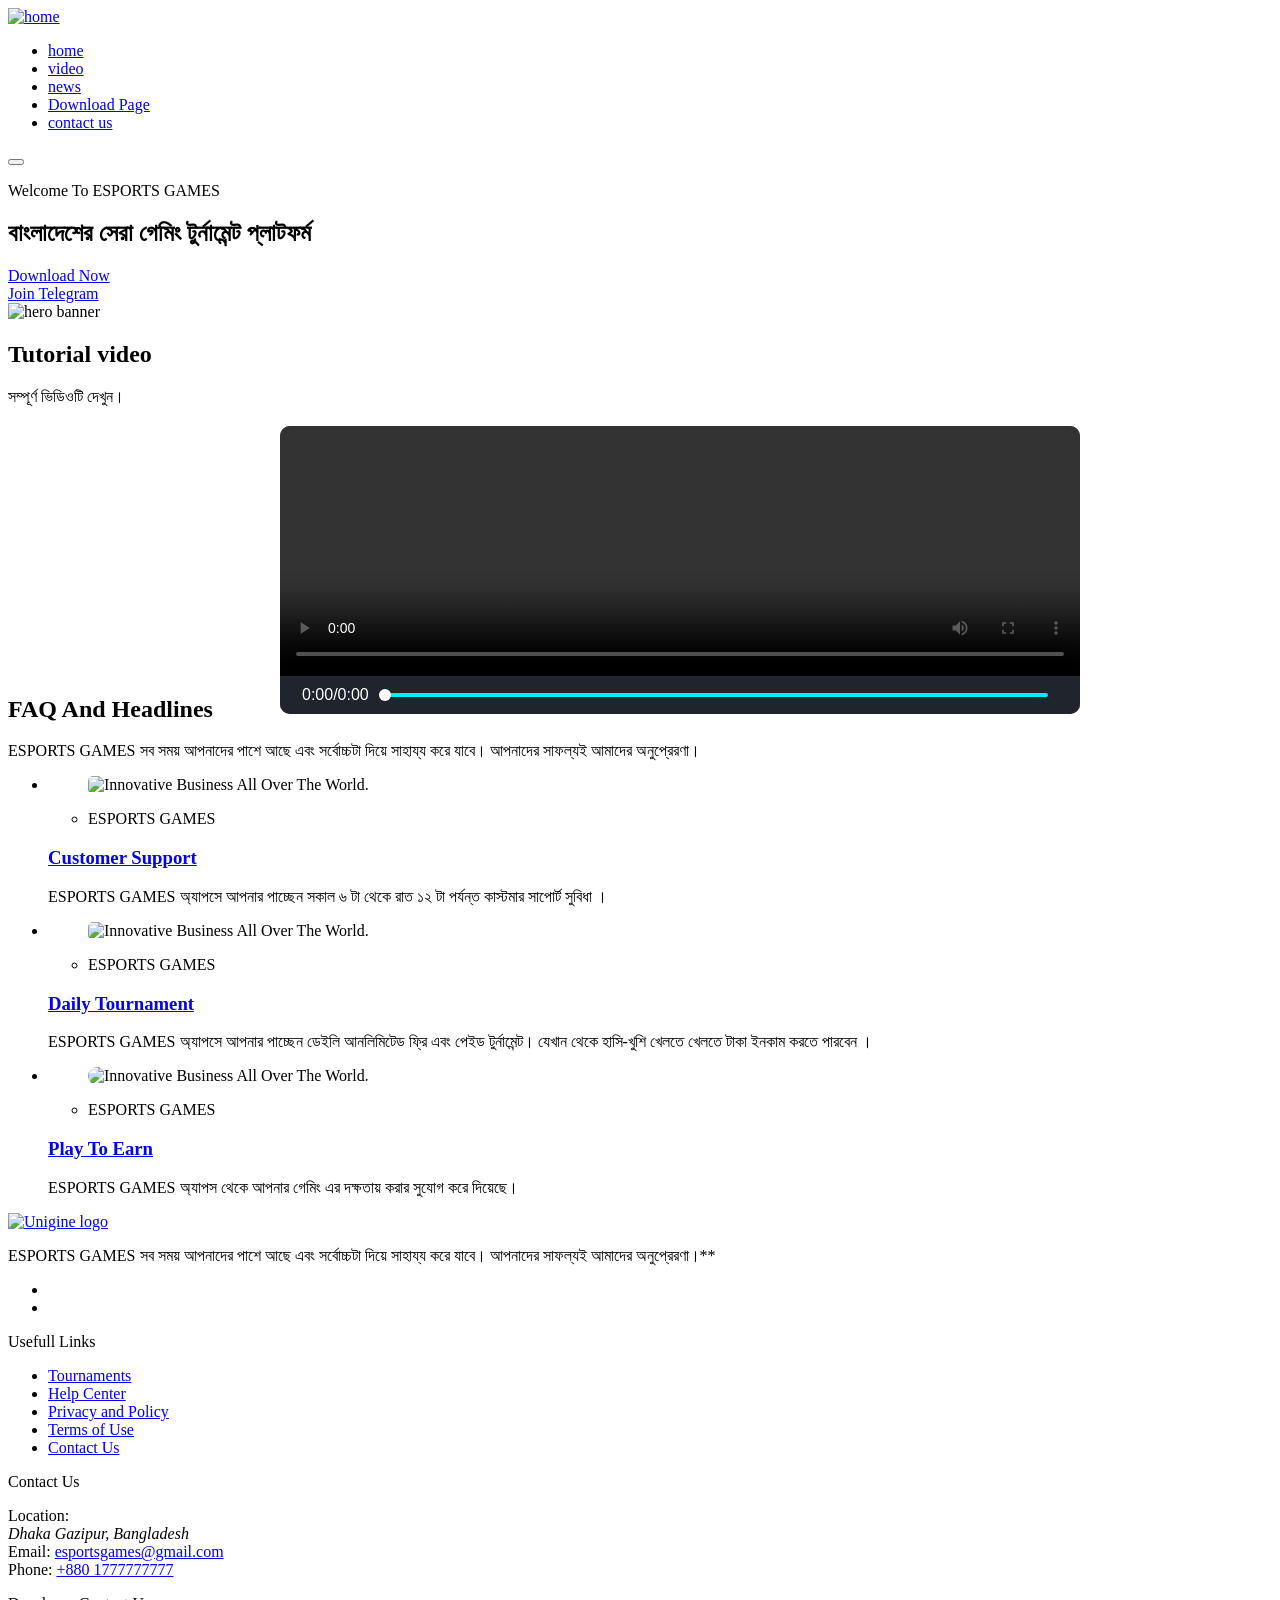
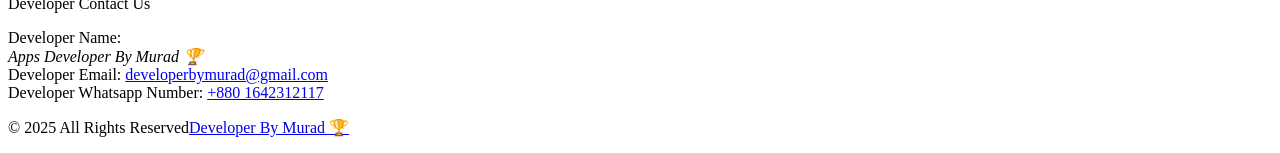
==== New/index.html @ 28377dd4 "Add files via upload" ====
<!DOCTYPE html>
<html lang="en">

<head>
    <meta charset="UTF-8">
    <meta http-equiv="X-UA-Compatible" content="IE=edge">
    <meta name="viewport" content="width=device-width, initial-scale=1.0">

    <!-- 
    - primary meta tags
  -->
    <title>ESPORTS GAMES - 2025 🏆</title>
    <meta name="title" content="UT Tour - Made For True Gamers!">
    <meta name="description" content="This web made by Developer Murad">

    <!-- 
    - favicon
  -->
    <link rel="icon" type="image/png" href="/favicon-96x96.png" sizes="96x96" />
    <link rel="icon" type="image/svg+xml" href="/murad1.svg" />
    <link rel="shortcut icon" href="/favicon.ico" />
    <link rel="apple-touch-icon" sizes="180x180" href="/murad1.png" />
    <link rel="manifest" href="/site.webmanifest" />

    <!-- 
    - google font link
  -->
    <link rel="preconnect" href="https://fonts.googleapis.com">
    <link rel="preconnect" href="https://fonts.gstatic.com" crossorigin>
    <link href="https://fonts.googleapis.com/css2?family=Oxanium:wght@400;500;600;700&family=Work+Sans:wght@600&display=swap" rel="stylesheet">

    <!-- 
    - custom css link
  -->
    <link rel="stylesheet" href="./assets/css/style.css">

    <!-- 
    - preload images
  -->
    <link rel="preload" as="image" href="./assets/images/Murad Home Page.jpg">
    <link rel="preload" as="image" href="./assets/images/hero-banner-bg.png">

</head>

<body id="top">

    <!-- 
    - #HEADER
  -->

    <header class="header active" data-header>
        <div class="container">

            <a href="#" class="logo">
        <img src="./assets/images/murad1.png" width="60" height="63" alt="home">
      </a>

            <nav class="navbar" data-navbar>
                <ul class="navbar-list">

                    <li class="navbar-item">
                        <a href="./index.html" class="navbar-link" data-nav-link>home</a>
                    </li>

                    <li class="navbar-item">
                        <a href="#tournament" class="navbar-link" data-nav-link>video</a>
                    </li>

                    <li class="navbar-item">
                        <a href="#news" class="navbar-link" data-nav-link>news</a>
                    </li>

                    <li class="navbar-item">
                        <a href="./pages/download.html" class="navbar-link" data-nav-link>Download Page</a>
                    </li>


                    <li class="navbar-item">
                        <a href="https://t.me/esportsgamesbd" class="navbar-link" data-nav-link>contact us</a>
                    </li>

                </ul>
            </nav>



            <button class="nav-toggle-btn" aria-label="toggle menu" data-nav-toggler>
        <span class="line line-1"></span>
        <span class="line line-2"></span>
        <span class="line line-3"></span>
      </button>

        </div>
    </header>





    <main>
        <article>

            <!-- 
        - #HERO
      -->

            <div class="hero has-before" id="home">
                <div class="container">

                    <p class="section-subtitle">Welcome To ESPORTS GAMES</p>

                    <h1 class="h1 title hero-title">বাংলাদেশের সেরা গেমিং টুর্নামেন্ট প্লাটফর্ম</h1>
                    <a href="Your App Name.apk" class="btn" style="border-radius: 8px !important; width: 50% !important;">Download Now</a>
                    <br>
                    <a href="https://t.me/esportsgamesbd69" class="btn" style="border-radius: 8px !important; width: 50% !important;">Join Telegram</a>



                    <div class="hero-banner">
                        <img src="./assets/images/Murad Home Page.jpg" width="850" height="414" alt="hero banner" class="w-100">

                        <img src="./assets/images/hero-banner-bg.png" alt="" class="hero-banner-bg">

                    </div>

                </div>
            </div>




            <!-- 
        - #UPCOMING
      -->

            <section class="section upcoming" aria-labelledby="upcoming-label" id="tournament">
                <div class="container">


                    <h2 class="h2 section-title" data-reveal="bottom">
                        Tutorial <span class="span">video</span>
                    </h2>

                    <p class="section-text" data-reveal="bottom">
                        সম্পূর্ণ ভিডিওটি দেখুন।
                    </p>

                    <ol class="video">

                        <!DOCTYPE html>
                        <html lang="en">

                        <head>
                            <meta charset="UTF-8">
                            <link rel="stylesheet" href="https://unpkg.com/ionicons@5.5.2/dist/css/ionicons.min.css">
                            <style>
                                .video-player {
                                    position: relative;
                                    max-width: 800px;
                                    margin: 20px auto;
                                    background-color: #323946;
                                    border-radius: 10px;
                                    overflow: hidden;
                                    color: #fff;
                                    font-family: Arial, sans-serif;
                                }

                                .video {
                                    width: 100%;
                                    height: 250px;
                                    display: block;
                                }

                                .video-controls {
                                    display: flex;
                                    align-items: center;
                                    justify-content: space-between;
                                    padding: 10px;
                                    background-color: #1f242d;
                                    transition: background-color 0.3s ease;
                                }

                                .control-button {
                                    background: none;
                                    border: none;
                                    color: #0ef;
                                    cursor: pointer;
                                    font-size: 24px;
                                    transition: color 0.3s, transform 0.3s;
                                }

                                .control-button:hover {
                                    color: #fff;
                                    transform: scale(1.2);
                                }

                                .progress-bar {
                                    flex-grow: 1;
                                    margin: 0 10px;
                                    height: 4px;
                                    appearance: none;
                                    background: #0ef;
                                    border-radius: 2px;
                                    transition: background-color 0.3s ease;
                                }

                                .progress-bar:hover {
                                    background: #fff;
                                }

                                .progress-bar::-webkit-slider-thumb {
                                    appearance: none;
                                    width: 12px;
                                    height: 12px;
                                    background: #fff;
                                    border-radius: 50%;
                                    cursor: pointer;
                                    transition: background-color 0.3s ease, transform 0.6s;
                                }

                                .progress-bar::-webkit-slider-thumb:hover {
                                    background-color: #0ef;
                                    transform: scale(1.2);
                                }

                                .time-display {
                                    transition: opacity 0.3s ease;
                                }
                            </style>
                        </head>

                        <body>
                            <div class="video-player">
                                <video id="mainVideo" class="video" controls>
            <source src="Video.mp4" type="video/mp4">
            Your browser does not support the video tag.
        </video>
                                <div class="video-controls">
                                    <button id="playPause" class="control-button">
                <ion-icon name="play-outline"></ion-icon>
            </button>
                                    <span class="time-display" id="currentTime">0:00</span> / <span class="time-display" id="totalTime">0:00</span>
                                    <input id="progressBar" type="range" min="0" max="100" value="0" class="progress-bar">
                                    <button id="fullscreen" class="control-button">
                <ion-icon name="expand-outline"></ion-icon>
            </button>
                                </div>
                            </div>

                            <script>
                                const video = document.getElementById('mainVideo');
                                const playPauseButton = document.getElementById('playPause');
                                const currentTimeLabel = document.getElementById('currentTime');
                                const totalTimeLabel = document.getElementById('totalTime');
                                const progressBar = document.getElementById('progressBar');
                                const fullscreenButton = document.getElementById('fullscreen');
                                const controls = document.querySelector('.video-controls');

                                video.addEventListener('loadedmetadata', () => {
                                    totalTimeLabel.textContent = formatTime(video.duration);
                                    progressBar.max = video.duration;
                                });

                                video.addEventListener('timeupdate', () => {
                                    currentTimeLabel.textContent = formatTime(video.currentTime);
                                    progressBar.value = video.currentTime;
                                });

                                playPauseButton.addEventListener('click', () => {
                                    if (video.paused) {
                                        video.play();
                                        playPauseButton.innerHTML = `<ion-icon name="pause-outline"></ion-icon>`;
                                    } else {
                                        video.pause();
                                        playPauseButton.innerHTML = `<ion-icon name="play-outline"></ion-icon>`;
                                    }
                                });

                                progressBar.addEventListener('input', () => {
                                    video.currentTime = progressBar.value;
                                });

                                fullscreenButton.addEventListener('click', () => {
                                    if (video.requestFullscreen) {
                                        video.requestFullscreen();
                                    }
                                });

                                controls.addEventListener('mouseenter', () => {
                                    controls.style.backgroundColor = '#323946';
                                });

                                controls.addEventListener('mouseleave', () => {
                                    controls.style.backgroundColor = '#1f242d';
                                });

                                function formatTime(seconds) {
                                    const minutes = Math.floor(seconds / 60);
                                    const secs = Math.floor(seconds % 60);
                                    return `${minutes}:${secs < 10 ? '0' : ''}${secs}`;
                                }
                            </script>
                        </body>

                        </html>

                    </ol>

                </div>
            </section>





            <!-- 
        - #NEWS
      -->

            <section class="section news" aria-label="our latest news" id="news">
                <div class="container">



                    <h2 class="h2 section-title" data-reveal="bottom">
                        FAQ And <span class="span">Headlines</span>
                    </h2>

                    <p class="section-text" data-reveal="bottom">
                        ESPORTS GAMES সব সময় আপনাদের পাশে আছে এবং সর্বোচ্চটা দিয়ে সাহায্য করে যাবে। আপনাদের সাফল্যই আমাদের অনুপ্রেরণা।
                    </p>

                    <ul class="news-list">

                        <li data-reveal="bottom">
                            <div class="news-card">

                                <figure class="card-banner img-holder" style="--width: 0; --height: 0; border-radius: 5px;">
                                    <img src="./assets/images/Match Number 1.jpg" width="0" height="0" style="border-radius: 5px;" loading="lazy" alt="Innovative Business All Over The World." class="img-cover">
                                </figure>

                                <div class="card-content">

                                    <ul class="card-meta-list">

                                        <li class="card-meta-item">
                                            <ion-icon name="person-outline" aria-hidden="true"></ion-icon>

                                            <p class="card-meta-text">ESPORTS GAMES

                                            </p>
                                        </li>

                                    </ul>

                                    <h3 class="h3">
                                        <a href="https://t.me/esportsgamesbd" class="card-title">Customer Support</a>
                                    </h3>

                                    <p class="card-text">
                                        ESPORTS GAMES অ্যাপসে আপনার পাচ্ছেন সকাল ৬ টা থেকে রাত ১২ টা পর্যন্ত কাস্টমার সাপোর্ট সুবিধা ।
                                    </p>
                                </div>

                            </div>
                        </li>

                        <li data-reveal="bottom">
                            <div class="news-card">

                                <figure class="card-banner img-holder" style="--width: 0; --height: 0; border-radius: 5px;">
                                    <img src="./assets/images/Auto Payment.jpg" width="0" height="0" style="border-radius: 5px;" loading="lazy" alt="Innovative Business All Over The World." class="img-cover">
                                </figure>

                                <div class="card-content">

                                    <ul class="card-meta-list">

                                        <li class="card-meta-item">
                                            <ion-icon name="person-outline" aria-hidden="true"></ion-icon>

                                            <p class="card-meta-text">ESPORTS GAMES</p>
                                        </li>

                                    </ul>

                                    <h3 class="h3">
                                        <a href="#" class="card-title">Daily Tournament</a>
                                    </h3>

                                    <p class="card-text">
                                        ESPORTS GAMES অ্যাপসে আপনার পাচ্ছেন ডেইলি আনলিমিটেড ফ্রি এবং পেইড টুর্নামেন্ট। যেখান থেকে হাসি-খুশি খেলতে খেলতে টাকা ইনকাম করতে পারবেন ।
                                    </p>
                                </div>

                            </div>
                        </li>

                        <li data-reveal="bottom">
                            <div class="news-card">

                                <figure class="card-banner img-holder" style="--width: 0; --height: 0; border-radius: 5px;">
                                    <img src="./assets/images/Match.jpg" width="600" height="400" style="border-radius: 15px;" loading="lazy" alt="Innovative Business All Over The World." class="img-cover">
                                </figure>

                                <div class="card-content">

                                    <ul class="card-meta-list">

                                        <li class="card-meta-item">
                                            <ion-icon name="person-outline" aria-hidden="true"></ion-icon>

                                            <p class="card-meta-text">ESPORTS GAMES</p>
                                        </li>

                                    </ul>

                                    <h3 class="h3">
                                        <a href="https://t.me/esportsgamesbd" class="card-title">Play To Earn</a>
                                    </h3>

                                    <p class="card-text">
                                        ESPORTS GAMES অ্যাপস থেকে আপনার গেমিং এর দক্ষতায় করার সুযোগ করে দিয়েছে।
                                    </p>
                                </div>

                            </div>
                        </li>
                    </ul>



                    </ul>

                </div>
            </section>

        </article>
    </main>





    <!-- 
    - #FOOTER
  -->

    <footer class="footer">

        <div class="section footer-top">
            <div class="container">

                <div class="footer-brand">

                    <a href="#" class="logo">
            <img src="./assets/images/murad1.png" width="70" height="63" loading="lazy" alt="Unigine logo">
          </a>

                    <p class="footer-text">
                        ESPORTS GAMES  সব সময় আপনাদের পাশে আছে এবং সর্বোচ্চটা দিয়ে সাহায্য করে যাবে। আপনাদের সাফল্যই আমাদের অনুপ্রেরণা।**

                    </p>

                    <ul class="social-list">

                        <li>
                            <a href="https://t.me/esportsgamesbd69" class="social-link">
                                <ion-icon name="logo-Facebook"></ion-icon>
                            </a>
                        </li>


                        <li>
                            <a href="https://youtube.com/@esportsgames69" class="social-link">
                                <ion-icon name="logo-YouTube"></ion-icon>
                            </a>
                        </li>

                    </ul>

                </div>

                <div class="footer-list">

                    <p class="title footer-list-title has-after">Usefull Links</p>

                    <ul>

                        <li>
                            <a href="https://t.me/esportsgamesbd69" class="footer-link">Tournaments</a>
                        </li>

                        <li>
                            <a href="https://t.me/esportsgamesbd69" class="footer-link">Help Center</a>
                        </li>

                        <li>
                            <a href="https://t.me/esportsgamesbd69" class="footer-link">Privacy and Policy</a>
                        </li>

                        <li>
                            <a href="https://t.me/esportsgamesbd69" class="footer-link">Terms of Use</a>
                        </li>

                        <li>
                            <a href="https://t.me/esportsgamesbd69" class="footer-link">Contact Us</a>
                        </li>

                    </ul>

                </div>

                <div class="footer-list">

                    <p class="title footer-list-title has-after">Contact Us</p>

                    <div class="contact-item">
                        <span class="span">Location:</span>

                        <address class="contact-link">
              Dhaka Gazipur, Bangladesh 
            </address>
                    </div>

                    <div class="contact-item">
                        <span class="span">Email:</span>

                        <a href="mailto:kmssrti69@gmail.com" class="contact-link">esportsgames@gmail.com</a>
                    </div>

                    <div class="contact-item">
                        <span class="span">Phone:</span>

                        <a href="0987432" class="contact-link">+880 1777777777</a>
                    </div>
                    
                    
                    
                    <p class="title footer-list-title has-after">Developer Contact Us</p>

                    <div class="contact-item">
                        <span class="span">Developer Name:</span>

                        <address class="contact-link">
              Apps Developer By Murad 🏆 
            </address>
                    </div>

                    <div class="contact-item">
                        <span class="span">Developer Email:</span>

                        <a href="mailto:kmssrti69@gmail.com class="contact-link">developerbymurad@gmail.com</a>
                    </div>

                    <div class="contact-item">
                        <span class="span">Developer Whatsapp Number:</span>

                        <a href="0987432" class="contact-link">+880 1642312117</a>
                    </div>
                    
                    </div>

                </div>


            </div>
        </div>

        <div class="footer-bottom">
            <div class="container">

                <p class="copyright">
                    &copy; 2025 All Rights Reserved<a href="https://t.me/esportsgamesbd" target="_blank">Developer By Murad 🏆</a>
                </p>

            </div>
        </div>

    </footer>





    <!-- 
    - #BACK TO TOP
  -->

    <a href="#top" class="back-top-btn" aria-label="back to top" data-back-top-btn>
        <ion-icon name="arrow-up-outline" aria-hidden="true"></ion-icon>
    </a>





    <!-- 
    - #CUSTOM CURSOR
  -->

    <div class="cursor" data-cursor></div>





    <!-- 
    - custom js link
  -->
    <script src="./assets/js/script.js"></script>

    <!-- 
    - ionicon link
  -->
    <script type="module" src="https://unpkg.com/ionicons@5.5.2/dist/ionicons/ionicons.esm.js"></script>
    <script nomodule src="https://unpkg.com/ionicons@5.5.2/dist/ionicons/ionicons.js"></script>

</body>

</html>
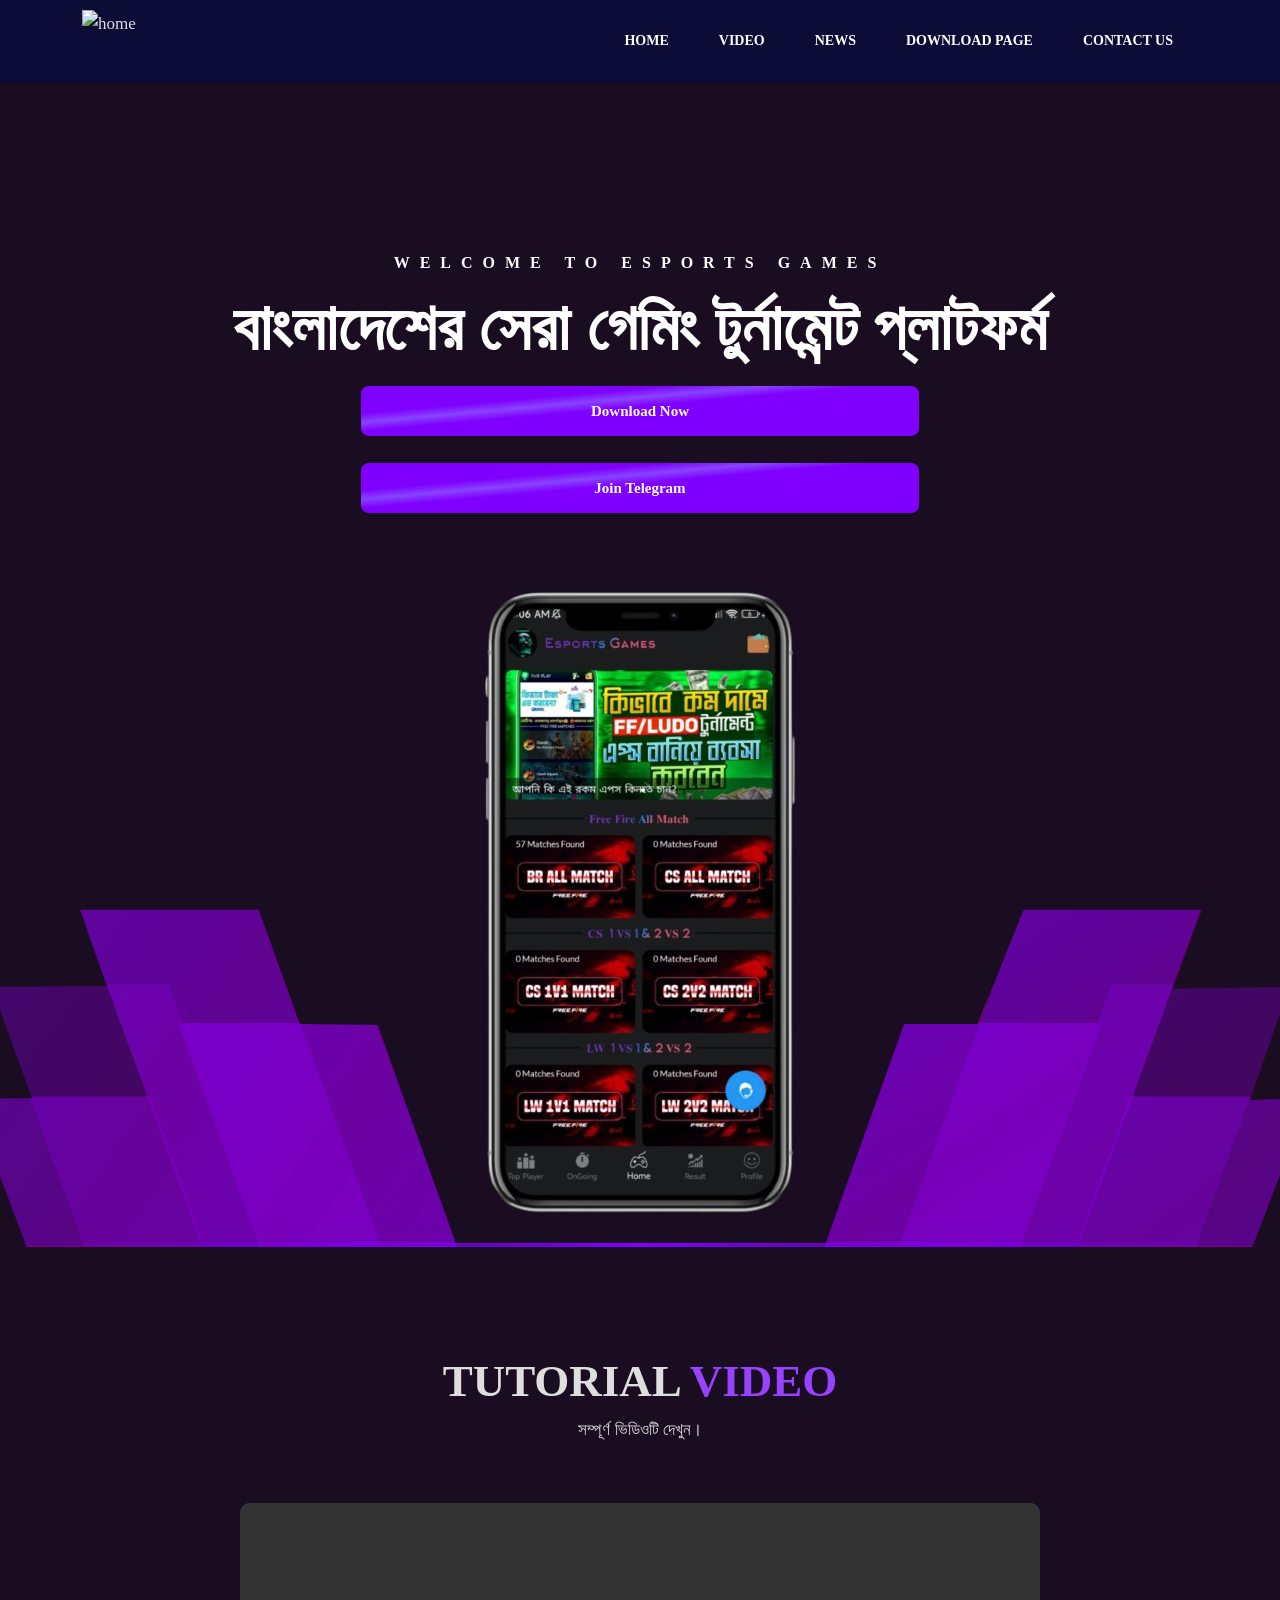
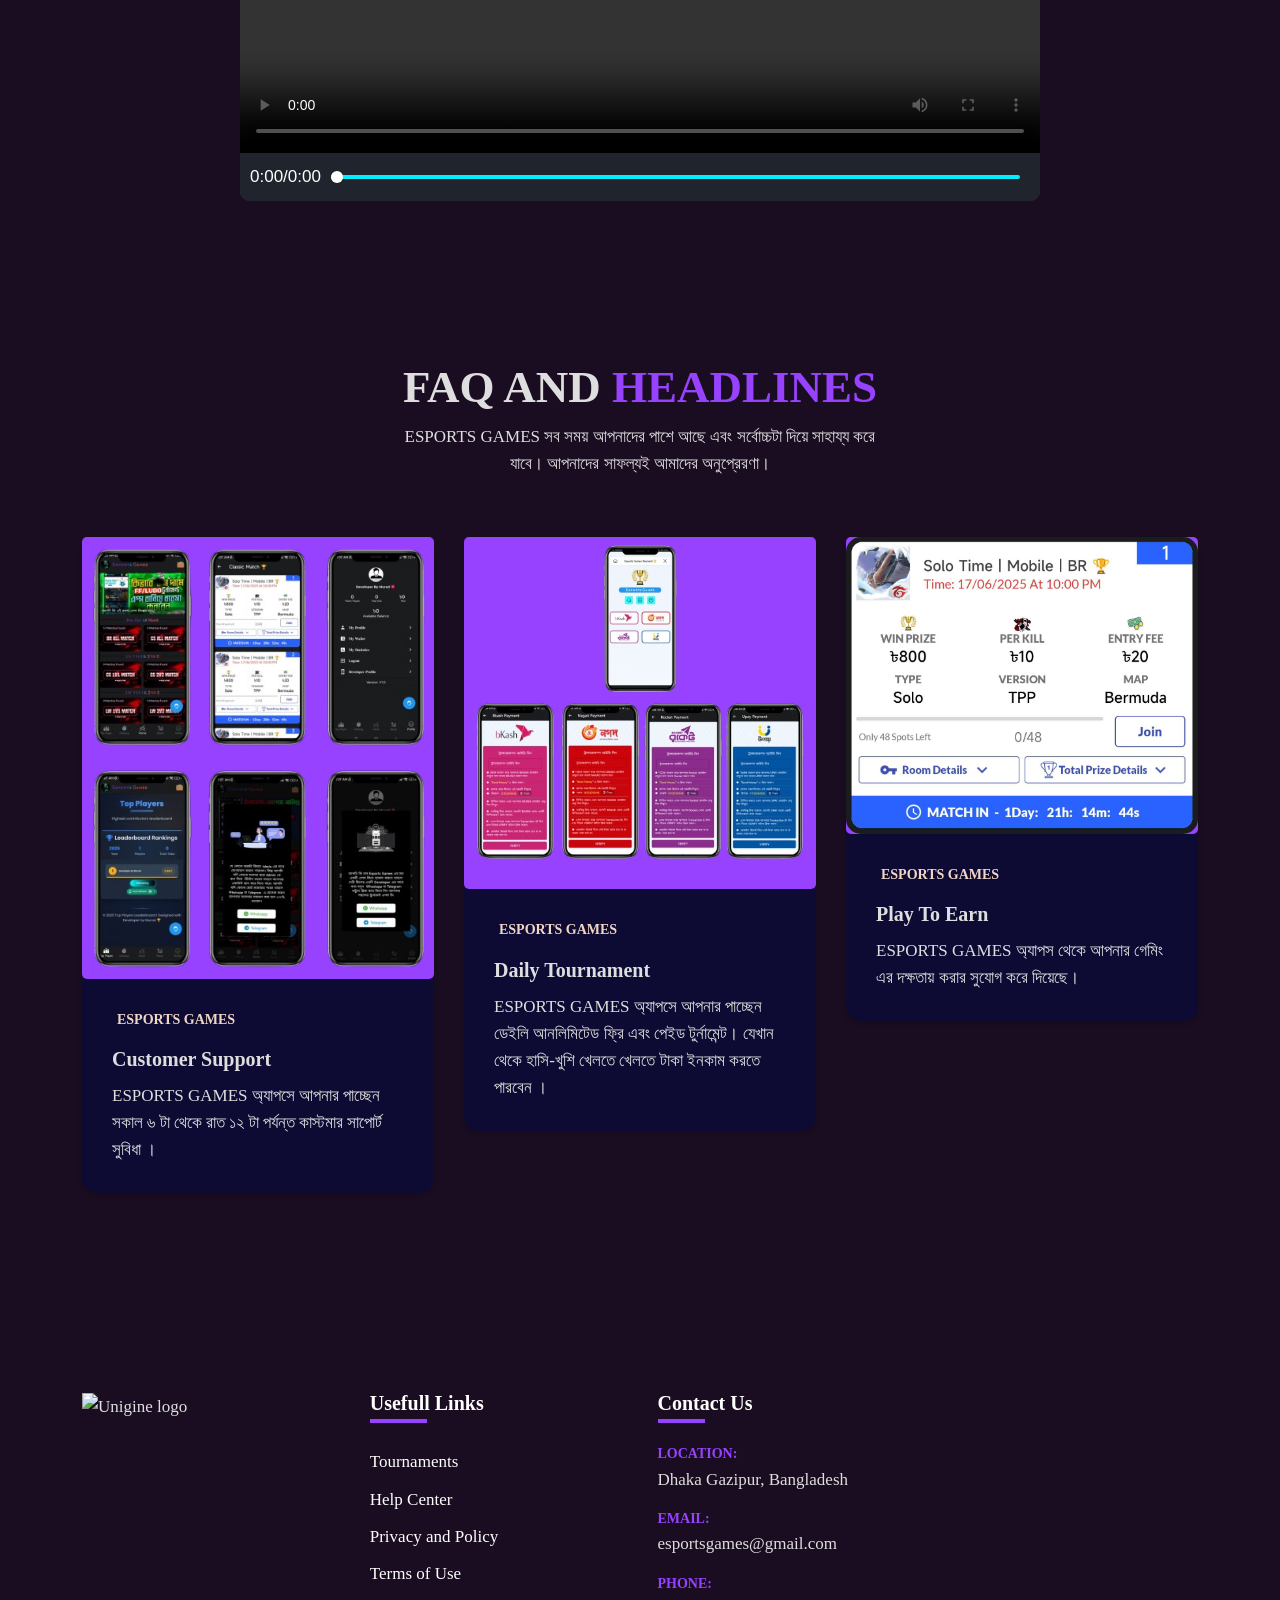
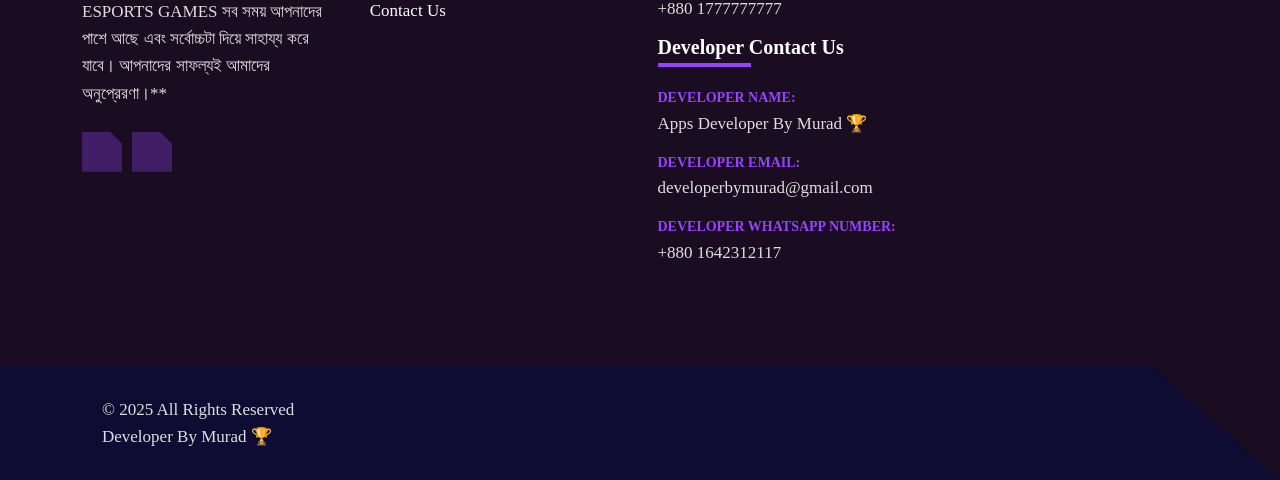
==== commit 0cb88973: "Update index.html" ====
--- a/New/index.html
+++ b/New/index.html
@@ -110,7 +110,7 @@
                     <p class="section-subtitle">Welcome To ESPORTS GAMES</p>
 
                     <h1 class="h1 title hero-title">বাংলাদেশের সেরা গেমিং টুর্নামেন্ট প্লাটফর্ম</h1>
-                    <a href="Your App Name.apk" class="btn" style="border-radius: 8px !important; width: 50% !important;">Download Now</a>
+                    <a href="ESPORTS GAMES.apk" class="btn" style="border-radius: 8px !important; width: 50% !important;">Download Now</a>
                     <br>
                     <a href="https://t.me/esportsgamesbd69" class="btn" style="border-radius: 8px !important; width: 50% !important;">Join Telegram</a>
 
@@ -618,4 +618,4 @@
 
 </body>
 
-</html>+</html>
--- a/New/assets/css/style.css
+++ b/New/assets/css/style.css
@@ -0,0 +1,1162 @@
+/*-----------------------------------*\
+  #style.css
+\*-----------------------------------*/
+
+/**
+ * copyright 2022 codewithsadee
+ */
+
+/*-----------------------------------*\
+  #CUSTOM PROPERTY
+\*-----------------------------------*/
+
+:root {
+    /**
+   * COLORS
+   */
+    /* background color */
+    --bg-purple: hsla(267, 100%, 63%, 1);
+    --bg-purple-alpha-30: hsla(267, 100%, 63%, 0.3);
+    --bg-dark-purple: hsla(279, 42%, 9%, 1);
+    --bg-oxford-blue: hsla(240, 63%, 13%, 1);
+    --bg-oxford-blue-alpha-95: hsla(240, 63%, 13%, 0.95);
+    --bg-oxford-blue-alpha-90: hsla(240, 63%, 13%, 0.9);
+    --bg-oxford-blue-alpha-80: hsla(240, 63%, 13%, 0.8);
+    /* gradient color */
+    --gradient-1: linear-gradient(
+  to right bottom,
+  hsl(270, 100%, 50%),
+  hsl(270, 100%, 50%),
+  hsl(270, 100%, 50%),
+  hsl(270, 100%, 50%),
+  hsl(262, 100%, 63%),
+  hsl(270, 100%, 50%), /* Violet starts here */
+  hsl(270, 100%, 50%), /* Repeat violet for consistent appearance */
+  hsl(270, 100%, 50%),
+  hsl(270, 100%, 50%),
+  hsl(270, 100%, 50%),
+  hsl(270, 100%, 50%),
+  hsl(270, 100%, 50%)
+);
+    --gradient-2: linear-gradient(90deg, transparent 0%, #7F00FF 50%, transparent 100%);
+    /* text color */
+    --text-white: hsla(0, 0%, 100%, 1);
+    --text-gainsboro: hsla(0, 0%, 87%, 1);
+    --text-champagne-pink: hsla(23, 61%, 86%, 1);
+    --text-purple: hsla(267, 100%, 63%, 1);
+    /* border color */
+    --border-space-cadet: hsl(240, 45%, 17%);
+    --border-purple-alpha-30: hsla(267, 100%, 63%, 0.3);
+    /**
+   * TYPOGRAPHY
+   */
+    /* font family */
+    --fontFamily-oxanium: 'Oxanium', cursive;
+    --fontFamily-work-sans: 'Work Sans', sans-serif;
+    /* font size */
+    --fontSize-1: 3.6rem;
+    --fontSize-2: 2.4rem;
+    --fontSize-3: 2rem;
+    --fontSize-4: 1.7rem;
+    --fontSize-5: 1.6rem;
+    --fontSize-6: 1.5rem;
+    --fontSize-7: 1.4rem;
+    --fontSize-8: 1.2rem;
+    /* font weight */
+    --weight-regular: 400;
+    --weight-semiBold: 600;
+    --weight-bold: 700;
+    /**
+   * SPACING
+   */
+    --section-spacing: 60px;
+    /**
+   * BOX SHADOW
+   */
+    --shadow: 0px 2px 5px 0px hsla(0, 0%, 0%, 0.2);
+    /**
+   * BORDER RADIUS
+   */
+    --radius-circle: 50%;
+    --radius-5: 5px;
+    --radius-3: 3px;
+    /**
+   * CLIP PATH
+   */
+    --clip-path-1: polygon(0 0, 100% 0, 100% 0, 0 0);
+    --clip-path-2: polygon(0 0, 100% 0, 100% 100%, 0 100%);
+    --clip-path-3: polygon(0% 0%, 90% 0, 100% 30%, 100% 100%, 0 100%);
+    --clip-path-4: polygon(90% 0, 100% 40%, 100% 100%, 0 100%, 0 0);
+    --clip-path-5: polygon(100% 0, 100% 100%, 10% 100%, 0 60%, 0 0);
+    --clip-path-6: polygon(10% 0, 100% 0, 100% 100%, 0 100%, 0 40%);
+    --clip-path-7: polygon(100% 0, 100% 60%, 90% 100%, 0 100%, 0 0);
+    --clip-path-8: polygon(0% 0%, 70% 0, 100% 30%, 100% 100%, 0 100%);
+    --clip-path-9: polygon(0 0, 90% 0, 100% 100%, 0% 100%);
+    /**
+   * TRANSITION
+   */
+    --transition-1: 250ms ease;
+    --transition-2: 500ms ease;
+    --cubic-out: cubic-bezier(0.05, 0.83, 0.52, 0.97);
+}
+
+/*-----------------------------------*\
+  #RESET
+\*-----------------------------------*/
+
+*,
+*::before,
+*::after {
+    margin: 0;
+    padding: 0;
+    box-sizing: border-box;
+}
+
+li {
+    list-style: none;
+}
+
+a,
+img,
+time,
+span,
+input,
+button,
+textarea,
+ion-icon {
+    display: block;
+}
+
+a {
+    color: inherit;
+    text-decoration: none;
+}
+
+img {
+    height: auto;
+}
+
+input,
+button,
+textarea {
+    background: none;
+    border: none;
+    font: inherit;
+}
+
+input,
+textarea {
+    width: 100%;
+}
+
+button {
+    cursor: pointer;
+}
+
+ion-icon {
+    pointer-events: none;
+}
+
+address {
+    font-style: normal;
+}
+
+html {
+    font-size: 10px;
+    scroll-behavior: smooth;
+}
+
+body {
+    background-color: var(--bg-dark-purple);
+    background-image: url("../images/body-bg.jpg");
+    background-repeat: repeat;
+    color: var(--text-gainsboro);
+    font-family: var(--fontFamily-oxanium);
+    font-size: var(--fontSize-4);
+    font-weight: var(--weight-regular);
+    line-height: 1.6;
+    overflow-x: hidden;
+}
+
+::-webkit-scrollbar {
+    width: 8px;
+}
+
+::-webkit-scrollbar-track {
+    background-color: var(--bg-dark-purple);
+}
+
+::-webkit-scrollbar-thumb {
+    background-color: var(--bg-purple);
+}
+
+/*-----------------------------------*\
+  #REUSED STYLE
+\*-----------------------------------*/
+
+.container {
+    padding-inline: 12px;
+}
+
+.has-before,
+.has-after {
+    position: relative;
+    z-index: 1;
+}
+
+.has-before::before,
+.has-after::after {
+    content: "";
+    position: absolute;
+}
+
+.title {
+    color: var(--text-white);
+}
+
+.h1,
+.h3 {
+    line-height: 1.3;
+}
+
+.h1 {
+    font-size: var(--fontSize-1);
+    font-weight: var(--weight-semiBold);
+}
+
+.h2 {
+    font-size: var(--fontSize-2);
+    line-height: 1.4;
+}
+
+.h3 {
+    font-size: var(--fontSize-3);
+}
+
+.section-title,
+.section-subtitle,
+.section-text {
+    text-align: center;
+}
+
+.section-subtitle {
+    color: var(--text-white);
+    font-weight: var(--weight-semiBold);
+    font-size: var(--fontSize-5);
+    text-transform: uppercase;
+}
+
+.btn {
+    position: relative;
+    background-image: var(--gradient-1);
+    color: var(--text-white);
+    font-size: var(--fontSize-6);
+    font-weight: var(--weight-semiBold);
+    width: 100%;
+    /* Full width */
+    height: 50px;
+    display: grid;
+    place-items: center;
+    padding-inline: 30px;
+    overflow: hidden;
+}
+
+.btn::before {
+    content: "";
+    position: absolute;
+    top: var(--top, 50%);
+    left: var(--left, 0%);
+    width: 250%;
+    padding-block-end: 250%;
+    background-color: var(--bg-purple);
+    transform: translate(-50%, -50%) scale(0);
+    border-radius: var(--radius-circle);
+    z-index: -1;
+    transition: transform var(--transition-2);
+}
+
+.btn:is(:hover,
+:focus-visible)::before {
+    transform: translate(-50%, -50%) scale(1);
+}
+
+.w-100 {
+    width: 100%;
+}
+
+.section {
+    padding-block: var(--section-spacing);
+}
+
+.section-title {
+    margin-block: 10px;
+    text-transform: uppercase;
+}
+
+.section-title .span {
+    display: inline;
+    color: var(--text-purple);
+}
+
+.section-text {
+    margin-block-end: 40px;
+    max-width: 480px;
+    margin-inline: auto;
+}
+
+.social-wrapper {
+    display: flex;
+    align-items: center;
+    gap: 10px;
+}
+
+.img-holder {
+    background-color: var(--bg-purple);
+    aspect-ratio: var(--width) / var(--height);
+    overflow: hidden;
+}
+
+.img-cover {
+    width: 100%;
+    height: 100%;
+    object-fit: cover;
+}
+
+[data-reveal] {
+    opacity: 0;
+    transition: var(--transition-2);
+}
+
+[data-reveal="left"] {
+    transform: translateX(-20px);
+}
+
+[data-reveal="right"] {
+    transform: translateX(20px);
+}
+
+[data-reveal="bottom"] {
+    transform: translateY(20px);
+}
+
+[data-reveal].revealed {
+    opacity: 1;
+    transform: translate(0);
+}
+
+/*-----------------------------------*\
+  #HEADER
+\*-----------------------------------*/
+
+.header .btn {
+    display: none;
+}
+
+.header {
+    position: absolute;
+    top: 0;
+    left: 0;
+    width: 100%;
+    background-color: var(--bg-oxford-blue);
+    padding: 10px 12px;
+    z-index: 4;
+}
+
+.header.active {
+    position: fixed;
+    animation: slideUP 1s ease forwards;
+}
+
+@keyframes slideUP {
+    0% {
+        transform: translateY(-100%);
+    }
+    100% {
+        transform: translateY(0);
+    }
+}
+
+.header .container {
+    display: flex;
+    justify-content: space-between;
+    align-items: center;
+}
+
+.nav-toggle-btn .line {
+    height: 3px;
+    width: 10px;
+    margin-block: 4px;
+    background-color: var(--text-gainsboro);
+    border-radius: 8px;
+    transition: var(--transition-1);
+}
+
+.nav-toggle-btn .line-2 {
+    width: 20px;
+}
+
+.nav-toggle-btn .line-3 {
+    margin-inline-start: auto;
+}
+
+.nav-toggle-btn.active .line-2 {
+    transform: rotate(-45deg);
+}
+
+.nav-toggle-btn.active .line-1 {
+    transform: rotate(45deg) translate(4px, 1.5px);
+}
+
+.nav-toggle-btn.active .line-3 {
+    transform: rotate(45deg) translate(-3px, -1px);
+}
+
+.navbar {
+    position: absolute;
+    top: calc(100% - 1px);
+    right: 12px;
+    left: 12px;
+    background-color: var(--bg-oxford-blue);
+    padding: 0 15px;
+    clip-path: var(--clip-path-1);
+    visibility: hidden;
+    transition: clip-path 500ms var(--cubic-out);
+}
+
+.navbar.active {
+    clip-path: var(--clip-path-2);
+    visibility: visible;
+}
+
+.navbar-link {
+    padding: 12px 25px;
+    text-transform: uppercase;
+    font-size: var(--fontSize-7);
+    font-weight: var(--weight-semiBold);
+    color: var(--text-white);
+}
+
+.navbar-item {
+    border-block-start: 1px solid var(--border-space-cadet);
+}
+
+.navbar-item:last-child {
+    border-block-end: 1px solid var(--border-space-cadet);
+}
+
+/*-----------------------------------*\
+  #HERO
+\*-----------------------------------*/
+
+.hero {
+    padding-block-start: 170px;
+    text-align: center;
+}
+
+.hero .section-subtitle {
+    letter-spacing: 5px;
+}
+
+.hero-title {
+    margin-block: 20px 25px;
+}
+
+.hero .btn {
+    margin-inline: auto;
+}
+
+.hero::before {
+    background-image: var(--gradient-2);
+    bottom: 0;
+    left: 0;
+    width: 100%;
+    height: 4px;
+    z-index: 1;
+}
+
+.hero-banner {
+    position: relative;
+    margin-block-start: 50px;
+}
+
+.hero-banner-bg {
+    display: none;
+}
+
+/*-----------------------------------*\
+  #UPCOMING
+\*-----------------------------------*/
+
+.upcoming-item:not(:last-child) {
+    margin-block-end: 90px;
+}
+
+.upcoming-card {
+    display: flex;
+    justify-content: space-between;
+    align-items: center;
+}
+
+.upcoming-card::before {
+    top: 50%;
+    background-image: var(--gradient-1);
+    transform: translateY(-50%);
+    width: 90%;
+    height: 80px;
+    z-index: -1;
+    opacity: 0.3;
+    border-radius: var(--radius-5);
+}
+
+.upcoming-card.left::before {
+    right: 0;
+    clip-path: var(--clip-path-4);
+}
+
+.upcoming-card.right::before {
+    left: 0;
+    clip-path: var(--clip-path-6);
+}
+
+.upcoming-card .card-title {
+    text-transform: uppercase;
+}
+
+.upcoming-card.left .card-title {
+    margin-inline-end: 50px;
+    text-align: right;
+}
+
+.upcoming-card.right .card-title {
+    margin-inline-start: 50px;
+    text-align: left;
+}
+
+.upcoming-card .card-meta {
+    position: absolute;
+    bottom: -20px;
+    left: 50%;
+    transform: translateX(-50%);
+    background-image: var(--gradient-1);
+    width: max-content;
+    padding: 6px 20px;
+    font-size: var(--fontSize-7);
+    font-weight: var(--weight-semiBold);
+    text-transform: uppercase;
+    border-radius: var(--radius-3);
+}
+
+.upcoming-card.left .card-meta {
+    clip-path: var(--clip-path-5);
+}
+
+.upcoming-card.right .card-meta {
+    clip-path: var(--clip-path-7);
+}
+
+.upcoming-card .card-banner {
+    width: 30%;
+}
+
+.upcoming-card.right .card-banner {
+    order: 1;
+}
+
+.upcoming-time {
+    margin-block: 50px 30px;
+}
+
+.upcoming-time :is(.time,
+.date) {
+    text-align: center;
+}
+
+.upcoming-time .time {
+    color: var(--text-white);
+    font-size: var(--fontSize-1);
+    font-weight: var(--weight-bold);
+    line-height: 1;
+}
+
+.upcoming-time .date {
+    font-size: var(--fontSize-7);
+    font-weight: var(--weight-semiBold);
+    margin-block: 5px;
+}
+
+.upcoming-item .social-wrapper {
+    justify-content: center;
+}
+
+.upcoming-item .social-link {
+    color: var(--text-white);
+    font-size: 2.5rem;
+    transition: var(--transition-1);
+}
+
+.upcoming-item .social-link:is(:hover,
+:focus-visible) {
+    color: var(--text-purple);
+}
+
+/*-----------------------------------*\
+  #NEWS
+\*-----------------------------------*/
+
+.news-list {
+    display: grid;
+    gap: 30px;
+}
+
+.news-card {
+    background-color: var(--bg-oxford-blue-alpha-90);
+    box-shadow: var(--shadow);
+    border-radius: 15px;
+}
+
+.news-card .card-content {
+    position: relative;
+    padding: 30px;
+}
+
+.card-tag {
+    position: absolute;
+    bottom: 100%;
+    left: 0;
+    background-image: var(--gradient-1);
+    color: var(--text-white);
+    font-size: var(--fontSize-8);
+    font-weight: var(--weight-semiBold);
+    text-transform: uppercase;
+    height: 30px;
+    line-height: 32px;
+    padding-inline: 20px;
+    clip-path: var(--clip-path-3);
+}
+
+.news-card :is(.card-meta-list,
+.card-meta-item) {
+    display: flex;
+    align-items: center;
+}
+
+.news-card .card-meta-list {
+    flex-wrap: wrap;
+    gap: 5px 10px;
+}
+
+.news-card .card-meta-item {
+    gap: 5px;
+}
+
+.news-card .card-meta-item ion-icon {
+    color: var(--text-purple);
+}
+
+.news-card .card-meta-text,
+.news-card .link {
+    color: var(--text-champagne-pink);
+    font-size: var(--fontSize-7);
+    font-weight: var(--weight-bold);
+    text-transform: uppercase;
+}
+
+.news-card .h3 {
+    margin-block: 15px 10px;
+}
+
+.news-card .card-title {
+    display: inline;
+    background-image: linear-gradient(to left, var(--bg-purple), var(--bg-purple));
+    background-repeat: no-repeat;
+    background-position: left bottom;
+    background-size: 0% 4px;
+    transition: var(--transition-2);
+}
+
+.news-card .card-title:is(:hover,
+:focus-visible) {
+    background-size: 100% 4px;
+}
+
+.news-card .link {
+    max-width: max-content;
+    margin-block-start: 15px;
+    padding-inline-start: 30px;
+    transition: var(--transition-1);
+}
+
+.news-card .link::before {
+    top: 50%;
+    left: 0;
+    transform: translateY(-100%);
+    width: 20px;
+    height: 4px;
+    background-color: var(--bg-purple);
+}
+
+.news-card .link:is(:hover,
+:focus-visible) {
+    color: var(--text-purple);
+}
+
+/*-----------------------------------*\
+  #FOOTER
+\*-----------------------------------*/
+
+.footer-top .container {
+    display: grid;
+    gap: 35px;
+}
+
+.footer-text {
+    margin-block: 20px 25px;
+}
+
+.social-list {
+    display: flex;
+    gap: 10px;
+}
+
+.footer .social-link {
+    width: 40px;
+    height: 40px;
+    background-color: var(--bg-purple-alpha-30);
+    display: grid;
+    place-items: center;
+    clip-path: var(--clip-path-8);
+    transition: var(--transition-1);
+}
+
+.footer .social-link:is(:hover,
+:focus-visible) {
+    background-color: var(--bg-purple);
+    transform: translateY(-2px);
+}
+
+.footer-list-title {
+    font-size: var(--fontSize-3);
+    font-weight: var(--weight-semiBold);
+    line-height: 1;
+    position: relative;
+    padding-block-end: 10px;
+    margin-block-end: 20px;
+    max-width: max-content;
+}
+
+.footer-list-title::after {
+    bottom: 0;
+    left: 0;
+    width: 50%;
+    height: 4px;
+    background-color: var(--bg-purple);
+}
+
+.footer-link {
+    padding-block: 5px;
+    color: var(--text-white);
+    transition: var(--transition-1);
+}
+
+.footer-link:is(:hover,
+:focus-visible) {
+    color: var(--text-purple);
+}
+
+.contact-item .span {
+    color: var(--text-purple);
+    font-size: var(--fontSize-7);
+    text-transform: uppercase;
+    font-weight: var(--weight-semiBold);
+}
+
+.contact-item:not(:last-child) {
+    margin-block-end: 15px;
+}
+
+.input-field {
+    background-color: var(--bg-oxford-blue-alpha-90);
+    color: var(--text-white);
+    font-size: var(--fontSize-5);
+    padding: 18px 12px;
+    box-shadow: var(--shadow);
+    border: 2px solid var(--border-purple-alpha-30);
+    margin-block-end: 15px;
+    outline: none;
+}
+
+.input-field::placeholder {
+    color: var(--text-white);
+}
+
+.footer-bottom {
+    clip-path: var(--clip-path-9);
+    background-color: var(--bg-oxford-blue-alpha-80);
+}
+
+.copyright {
+    padding: 30px 20px;
+}
+
+/*-----------------------------------*\
+  #BACK TO TOP
+\*-----------------------------------*/
+
+.back-top-btn {
+    position: fixed;
+    bottom: 10px;
+    right: 20px;
+    width: 50px;
+    height: 50px;
+    background-image: var(--gradient-1);
+    display: grid;
+    place-items: center;
+    font-size: 2.1rem;
+    clip-path: var(--clip-path-8);
+    opacity: 0;
+    transition: var(--transition-1);
+    z-index: 4;
+}
+
+.back-top-btn.active {
+    opacity: 1;
+    transform: translateY(-20px);
+}
+
+/*-----------------------------------*\
+  #CUSTOM CURSOR
+\*-----------------------------------*/
+
+.cursor {
+    display: none;
+}
+
+/*-----------------------------------*\
+  #MEDIA QUERIES
+\*-----------------------------------*/
+
+/**
+ * responsive for large than 575px screen
+ */
+
+@media (min-width: 575px) {
+    /**
+   * REUSED STYLE
+   */
+    .container {
+        max-width: 540px;
+        width: 100%;
+        margin-inline: auto;
+    }
+    /**
+   * HEADER
+   */
+    .header . img {
+        width: 160px;
+    }
+    /**
+   * UPCOMING
+   */
+    .upcoming-card.left .card-meta {
+        left: auto;
+        right: -15%;
+    }
+    .upcoming-card.right .card-meta {
+        left: 25%;
+    }
+    /**
+   * FOOTER
+   */
+    .footer-top .container {
+        grid-template-columns: 1fr 1fr;
+    }
+}
+
+/**
+ * responsive for large than 768px screen
+ */
+
+@media (min-width: 768px) {
+    /**
+   * CUSTOM PROPERTY
+   */
+    :root {
+        /**
+     * TYPOGRAPHY
+     */
+        /* font size */
+        --fontSize-1: 6.5rem;
+        --fontSize-2: 3.2rem;
+    }
+    /**
+   * REUSED STYLE
+   */
+    .container {
+        max-width: 720px;
+    }
+    .h1 {
+        line-height: 1;
+    }
+    /**
+   * HERO
+   */
+    .hero .section-subtitle {
+        letter-spacing: 10px;
+    }
+    .hero-banner-bg {
+        display: block;
+        width: 100%;
+        position: absolute;
+        bottom: 0;
+        left: 0;
+        transform: scale(1.3);
+        transform-origin: bottom;
+        z-index: -1;
+    }
+    /**
+   * UPCOMING
+   */
+    .upcoming-card::before {
+        height: 110px;
+    }
+    .upcoming-card .card-meta {
+        padding-block: 12px;
+        bottom: 20px;
+    }
+    .upcoming-card .card-title {
+        --fontSize-3: 2.8rem;
+    }
+    .upcoming-card.left .card-meta {
+        right: -10%;
+    }
+    .upcoming-card.right .card-meta {
+        left: 20%;
+    }
+    .upcoming-time .time {
+        --fontSize-1: 5rem;
+    }
+    /**
+   * NEWS 
+   */
+    .news-list {
+        grid-template-columns: 1fr 1fr;
+    }
+    /**
+   * CUSTOM CURSOR
+   */
+    .cursor {
+        display: block;
+        position: fixed;
+        top: 0;
+        left: 0;
+        width: 30px;
+        height: 30px;
+        background-color: var(--bg-purple);
+        border-radius: var(--radius-circle);
+        transform: translate(-50%, -50%);
+        opacity: 0;
+        pointer-events: none;
+        z-index: 6;
+        transition: var(--transition-1);
+        transition-property: opacity, transform;
+    }
+    body:hover .cursor {
+        opacity: 0.5;
+    }
+    body .cursor.hovered {
+        transform: translate(-50%, -50%) scale(1.3);
+        opacity: 0.75;
+    }
+}
+
+/**
+ * responsive for large than 992px screen
+ */
+
+@media (min-width: 992px) {
+    /**
+   * CUSTOM PROPERTY
+   */
+    :root {
+        /**
+     * TYPOGRAPHY
+     */
+        /* font size */
+        --fontSize-2: 4.5rem;
+        /**
+     * SPACING
+     */
+        --section-spacing: 100px;
+    }
+    /**
+   * REUSED STYLE
+   */
+    .container {
+        max-width: 960px;
+    }
+    .h2 {
+        line-height: 1.1;
+    }
+    /**
+   * HEADER
+   */
+    .nav-toggle-btn {
+        display: none;
+    }
+    .navbar,
+    .navbar.active {
+        all: unset;
+        display: block;
+    }
+    .navbar-item,
+    .navbar-item:last-child {
+        border: none;
+    }
+    .navbar-list {
+        display: flex;
+    }
+    .header .btn {
+        display: grid;
+        text-align: center;
+    }
+    /**
+   * HERO
+   */
+    .hero-banner-bg {
+        transform: scale(1.2);
+    }
+    /**
+   * UPCOMING
+   */
+    .upcoming-item {
+        display: grid;
+        grid-template-columns: 1fr 0.5fr 1fr;
+        align-items: center;
+    }
+    .upcoming-time {
+        margin-block: 0;
+    }
+    .upcoming-card .card-meta {
+        left: 50%;
+        bottom: -30px;
+        transform: translateX(-50%);
+    }
+    .upcoming-card.right .card-meta {
+        left: 50%;
+    }
+    /**
+   * NEWS
+   */
+    .news-list {
+        grid-template-columns: repeat(3, 1fr);
+    }
+    /**
+   * FOOTER
+   */
+    .footer-top .container {
+        grid-template-columns: repeat(4, 1fr);
+    }
+}
+
+/**
+ * responsive for large than 1200px screen
+ */
+
+/* Snowfall Effect */
+@keyframes fall {
+    0% {
+        transform: translateY(-100px);
+    }
+    100% {
+        transform: translateY(100vh);
+    }
+}
+
+.snowflake {
+    position: absolute;
+    top: -10px;
+    background-color: white;
+    width: 8px;
+    height: 8px;
+    border-radius: 50%;
+    opacity: 0.8;
+    animation: fall linear infinite;
+    animation-duration: 10s;
+    pointer-events: none;
+}
+
+/* Different sizes for snowflakes */
+.snowflake:nth-child(odd) {
+    width: 6px;
+    height: 6px;
+    animation-duration: 12s;
+}
+.snowflake:nth-child(even) {
+    width: 10px;
+    height: 10px;
+    animation-duration: 8s;
+}
+
+/* Random animation delays */
+.snowflake:nth-child(1) {
+    animation-delay: 0s;
+}
+.snowflake:nth-child(2) {
+    animation-delay: 2s;
+}
+.snowflake:nth-child(3) {
+    animation-delay: 4s;
+}
+
+
+
+
+@media (min-width: 1200px) {
+    /**
+   * REUSED STYLE
+   */
+    .container {
+        max-width: 1140px;
+    }
+    .section-text {
+        margin-block-end: 60px;
+    }
+    /**
+   * HERO
+   */
+    .hero {
+        padding-block-start: 250px;
+    }
+    .hero-banner-bg {
+        transform: scale(1.2);
+    }
+    .hero-banner .w-100 {
+        max-width: max-content;
+        margin-inline: auto;
+    }
+    /**
+   * UPCOMING
+   */
+    .upcoming-card .card-banner {
+        max-height: 180px;
+        width: auto;
+    }
+    .upcoming-card .card-meta {
+        bottom: 0;
+    }
+    .upcoming-card.right .card-meta {
+        left: 35%;
+    }
+    .upcoming-time .time {
+        --fontSize-1: 6.2rem;
+    }
+    /**
+   * FOOTER
+   */
+    .footer-top .container {
+        grid-template-columns: 1f 0.5fr 0.5fr 1fr;
+    }
+    .footer .logo img {
+        width: 205px;
+    }
+}
